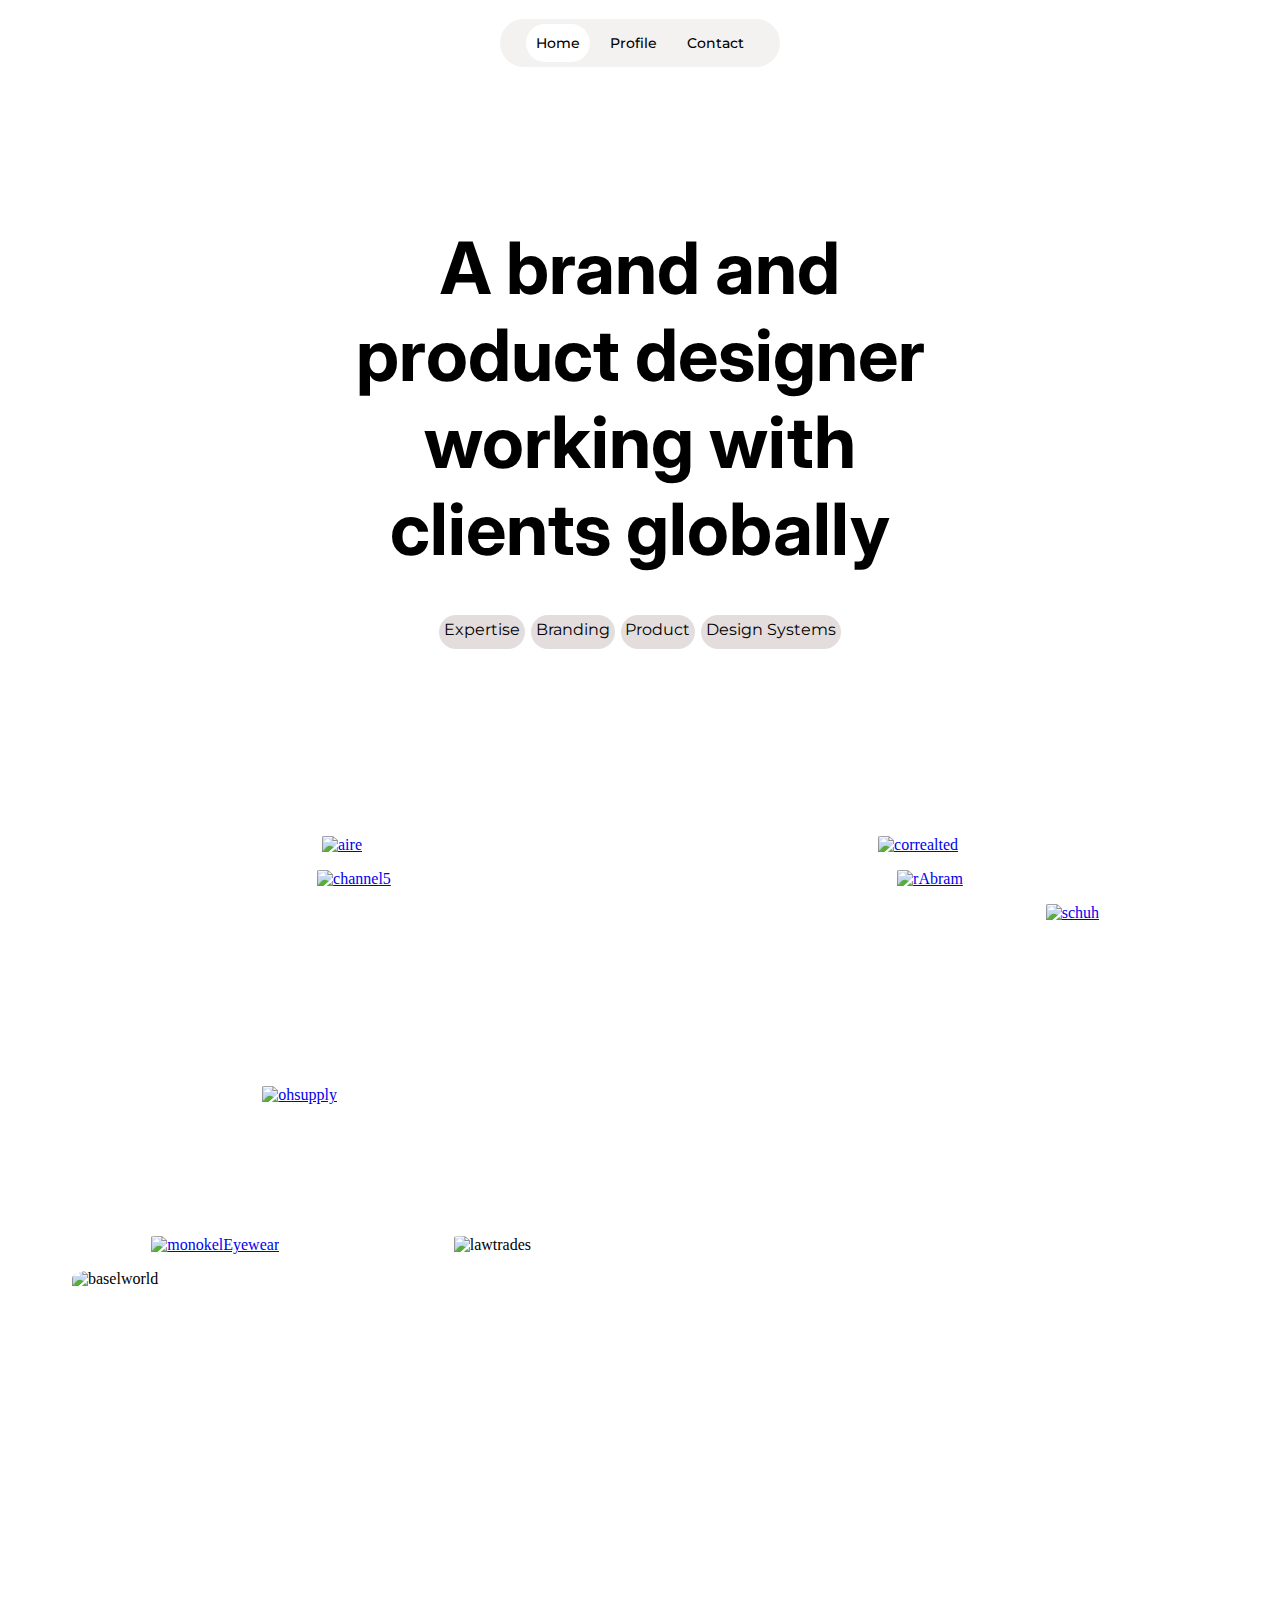
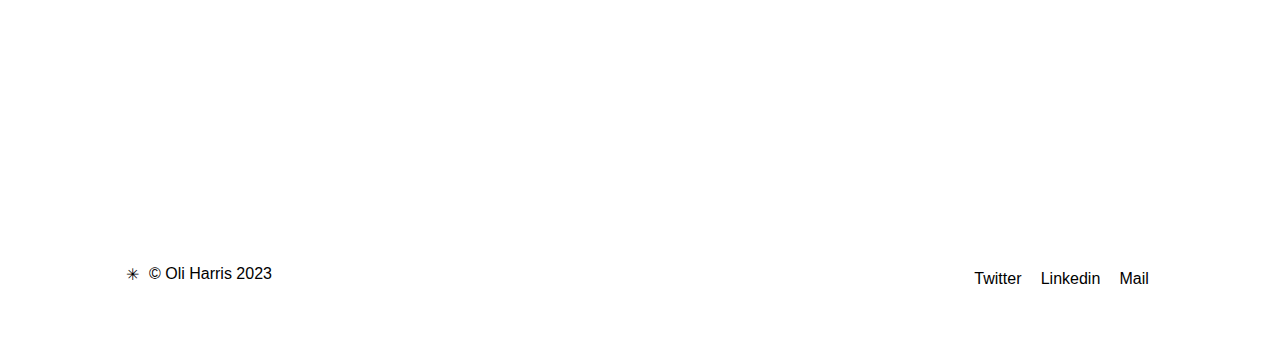
==== index.html @ 83ecb436 "first commit" ====
<!DOCTYPE html>
<html lang="en">
  <head>
    <meta charset="UTF-8" />
    <meta name="viewport" content="width=device-width, initial-scale=1.0" />
    <link rel="stylesheet" href="css/animate.css" />

    <link rel="preconnect" href="https://fonts.googleapis.com" />
    <link rel="preconnect" href="https://fonts.gstatic.com" crossorigin />
    <link rel="preconnect" href="https://fonts.googleapis.com" />
    <link rel="preconnect" href="https://fonts.gstatic.com" crossorigin />
    <link
      href="https://fonts.googleapis.com/css2?family=Inter:wght@100..900&family=Montserrat:ital,wght@0,100..900;1,100..900&display=swap"
      rel="stylesheet"
    />
    <link rel="stylesheet" href="styles/style.css" />
    <!-- <script src="js/wow.min.js"></script> -->
    <!-- <script>
      new WOW().init();
    </script> -->
    <title>Oh Studio</title>
  </head>
  <body>
    <nav class="header__nav">
      <li class="header__nav--li">Home</li>
      <li class="header__nav--li">Profile</li>
      <li class="header__nav--li">Contact</li>
    </nav>
    <header class="header first-section" id="first-section">
      <div class="header__title"></div>
      <h1 class="header__title--title">
        A brand and product designer working with clients globally
      </h1>
      <ul class="header__title--menu">
        <li>Expertise</li>
        <li>Branding</li>
        <li>Product</li>
        <li>Design Systems</li>
      </ul>
    </header>

    <main class="second-section" id="second-section">
      <div>
        <div class="image__box">
          <a href="aire.html">
            <img
              class="image__box-img"
              src="https://framerusercontent.com/images/kfr022WaJ8YJUyZFmdwCB3pXhs.jpg?scale-down-to=1024"
              alt="aire"
            />
          </a>
          <a href="correlated.html">
            <img
              class="image__box-img"
              src="https://framerusercontent.com/images/QVKFKT3dyGxloXfzzpurVKNMM6M.jpg?scale-down-to=1024"
              alt="correalted"
            />
          </a>
        </div>

        <div class="image__box">
          <a href="channel5.html">
            <img
              class="image__box-img"
              src="https://framerusercontent.com/images/AX9PukosNfGVcfXw3YapiYpl9g.jpg?scale-down-to=1024"
              alt="channel5"
            />
          </a>

          <a href="ronaldAbram.html">
            <img
              class="image__box-img"
              src="https://framerusercontent.com/images/BAXywubxN8sAhfJg3AgGgFI.jpg?scale-down-to=1024"
              alt="rAbram"
            />
          </a>
        </div>

        <div class="image__box">
          <a href="propeller.html">
            <div class="image__box-vid">
              <video
                class="image__box-vid"
                src="https://framerusercontent.com/modules/assets/XuzMZ3Z1QQHKltPqRjzGnsWs27M~Jq48dGctHPeHtnn90xE_Aem-3HQJB_aNVwfu2fao5Ok.mp4"
                loop=""
                autoplay=""
                playsinline=""
                style="
                  width: 100%;
                  height: 100%;
                  border-radius: 12px;
                  display: block;
                  object-fit: cover;
                  background-color: rgba(0, 0, 0, 0);
                  object-position: 50% 50%;
                "
              ></video>
            </div>

            <!-- <img
              class="image__box-img"
              src="https://framerusercontent.com/modules/assets/XuzMZ3Z1QQHKltPqRjzGnsWs27M~Jq48dGctHPeHtnn90xE_Aem-3HQJB_aNVwfu2fao5Ok.mp4"
              alt="propeller"
            /> -->
          </a>
          <a href="schuh.html">
            <img
              class="image__box-img"
              src="https://framerusercontent.com/images/3WALBX7nnuG7p85CLjlVmWPDHw.jpg?scale-down-to=1024"
              alt="schuh"
            />
          </a>
        </div>

        <div class="image__box">
          <a href="paperStreet.html">
            <img
              class="image__box-img"
              src="https://framerusercontent.com/images/e3moUZXfgtjYQY4ILakIMaz4n7s.jpg?scale-down-to=2048"
              alt="ohsupply"
            />
          </a>
          <!-- <img
            class="image__box-img"
            src="https://framerusercontent.com/images/e3moUZXfgtjYQY4ILakIMaz4n7s.jpg?scale-down-to=2048"
            alt="paperstreet"
            /> -->
          <!-- <div class="image__box-vid"> -->
          <a href="ohSupply.html">
            <video
              src="https://framerusercontent.com/modules/assets/SGjFvgcbK7s4yKh0xwuNjriMNII~5SCIlrVv6SNR5PFMjsMv3qAIi3sYsG2gjdlB0qM-tng.mp4"
              loop=""
              autoplay=""
              playsinline=""
              style="
                width: 100%;
                height: 100%;
                border-radius: 0px;
                display: block;
                object-fit: cover;
                background-color: rgba(0, 0, 0, 0);
                object-position: 50% 50%;
              "
            ></video>
          </a>
          <!-- </div> -->
        </div>

        <div class="image__box">
          <a href="monokelEyewear.html">
            <img
              class="image__box-img"
              src="https://framerusercontent.com/images/aH1eUgCIIIrbJF7TUlaKAehoI.jpg?scale-down-to=1024
          "
              alt="monokelEyewear"
            />
          </a>
          <img
            class="image__box-img"
            src="https://framerusercontent.com/images/UbS7rWmAwWxjtwM7oaWwRuGo.jpg?scale-down-to=1024"
            alt="lawtrades"
          />
        </div>

        <div class="image__box">
          <img
            class="image__box-img"
            src="https://framerusercontent.com/images/hQVBeiDNGU2TfeDJALuhawlcto.jpg?scale-down-to=1024"
            alt="baselworld"
          />
          <a href="nycb.html">
            <div class="image__box-vid">
              <video
                src="https://framerusercontent.com/modules/assets/NieGBlxBdgpz9QCHV5Aj89rWjVg~DPEeC0jYyBwx9c865cOkUi-KzBM-3ukyhpgtPhvYo_U.mp4"
                loop=""
                autoplay=""
                playsinline=""
                style="
                  width: 100%;
                  height: 100%;
                  border-radius: 0px;
                  display: block;
                  object-fit: cover;
                  background-color: rgba(0, 0, 0, 0);
                  object-position: 50% 50%;
                "
              ></video>
            </div>
          </a>
        </div>
      </div>
    </main>

    <div class="inTouch third-section" id="third-section">
      <p class="inTouch__top">Let's work together.</p>
      <p class="inTouch__bottom">Get in touch.</p>
    </div>

    <footer class="footer wow">
      <div class="footer__name">
        <p>&#10035;</p>
        <p>&copy; Oli Harris 2023</p>
      </div>
      <div class="footer__social">
        <ul>
          <li>Twitter</li>
          <li>Linkedin</li>
          <li>Mail</li>
        </ul>
      </div>
    </footer>
  </body>
  <script src="script.js"></script>
</html>
---- styles/style.css ----
*,
*::after,
*::before {
  margin: 0;
  padding: 0;
  -webkit-box-sizing: inherit;
          box-sizing: inherit;
}

body {
  position: relative;
  margin: auto 5%;
}

.first-section,
.second-section,
.third-section {
  -webkit-transform: translateY(50px);
          transform: translateY(50px);
  opacity: 0;
  -webkit-transition-property: opacity, -webkit-transform;
  transition-property: opacity, -webkit-transform;
  transition-property: transform, opacity;
  transition-property: transform, opacity, -webkit-transform;
  -webkit-transition-duration: 1.5s;
          transition-duration: 1.5s;
  -webkit-transition-timing-function: linear;
          transition-timing-function: linear;
}

.in-view {
  -webkit-transform: none;
          transform: none;
  opacity: 1;
}

.in-view.fadeup,
.in-view .fadeup {
  -webkit-transform: none;
          transform: none;
  opacity: 1;
}

.header {
  font-family: inter;
  height: 92vh;
  display: -webkit-box;
  display: -ms-flexbox;
  display: flex;
  -webkit-box-align: center;
      -ms-flex-align: center;
          align-items: center;
  -webkit-box-orient: vertical;
  -webkit-box-direction: normal;
      -ms-flex-direction: column;
          flex-direction: column;
  font-weight: 100;
}
.header__title--title {
  text-align: center;
  font-size: 72px;
  margin: 14rem 17rem 2.5rem;
  font-weight: bold;
}
.header__title--menu {
  display: -webkit-box;
  display: -ms-flexbox;
  display: flex;
  -webkit-box-pack: center;
      -ms-flex-pack: center;
          justify-content: center;
  list-style: none;
}
.header__title--menu li {
  font-family: Montserrat, sans-serif;
  font-weight: 400;
  font-size: 16px;
  margin: 3px;
  background-color: rgb(227, 221, 221);
  border-radius: 100px;
  height: 1.5rem;
  width: -webkit-max-content;
  width: -moz-max-content;
  width: max-content;
  overflow: hidden;
  padding: 0.3rem;
  display: table-cell;
  text-align: center;
  vertical-align: middle;
}
.header__nav {
  display: -webkit-box;
  display: -ms-flexbox;
  display: flex;
  -webkit-box-pack: center;
      -ms-flex-pack: center;
          justify-content: center;
  list-style: none;
  width: 280px;
  background-color: rgba(232, 229, 228, 0.5);
  border-radius: 100px;
  font-size: 20px;
  position: absolute;
  left: 50%;
  top: 1%;
  -webkit-transform: translate(-50%, 0%);
          transform: translate(-50%, 0%);
}
.header__nav--page {
  position: absolute;
  left: 50%;
  top: 1%;
  -webkit-transform: translate(-50%, 50%);
          transform: translate(-50%, 50%);
}
.header__nav--page a {
  text-decoration: none;
}
.header__nav--page div {
  font-size: 20px;
  font-weight: bolder;
  height: 50px;
  width: 50px;
  display: table-cell;
  text-align: center;
  vertical-align: middle;
  border-radius: 50%;
  background: rgba(232, 229, 228, 0.5);
}
.header__nav--page div:hover {
  background-color: black;
  color: #ffffff;
}
.header__nav--li {
  margin: 5px;
  border-radius: 100px;
  padding: 10px;
  font-family: Montserrat, sans-serif;
  font-weight: 500;
  font-size: 14px;
}
.header__nav--li:first-child {
  background-color: #ffffff;
}

.footer {
  display: -webkit-box;
  display: -ms-flexbox;
  display: flex;
  -webkit-box-pack: justify;
      -ms-flex-pack: justify;
          justify-content: space-between;
  margin: 5%;
  font-family: sans-serif;
  font-size: 1rem;
  font-weight: 500;
}
.footer__name {
  display: -webkit-box;
  display: -ms-flexbox;
  display: flex;
}
.footer__name p {
  margin: 0.3rem;
}
.footer__social ul {
  display: -webkit-box;
  display: -ms-flexbox;
  display: flex;
  list-style: none;
}
.footer__social ul li {
  margin: 0.6rem;
}
.footer__social ul li:hover {
  color: rgb(152, 148, 148);
}

.image__box {
  display: -webkit-box;
  display: -ms-flexbox;
  display: flex;
  -ms-flex-pack: distribute;
      justify-content: space-around;
}
.image__box-img {
  width: 675px;
  border-radius: 5%;
  margin: 0.5rem;
}
.image__box-img:hover {
  opacity: 0.3;
}
.image__box-vid {
  width: 615px;
  border-radius: 5%;
  margin: 1rem;
}
.image__box-vid:hover {
  opacity: 0.3;
}

.wide {
  width: 95%;
}

.inTouch {
  display: -webkit-box;
  display: -ms-flexbox;
  display: flex;
  -webkit-box-orient: vertical;
  -webkit-box-direction: normal;
      -ms-flex-direction: column;
          flex-direction: column;
  -webkit-box-pack: center;
      -ms-flex-pack: center;
          justify-content: center;
  -webkit-box-align: center;
      -ms-flex-align: center;
          align-items: center;
  margin: 10rem;
  font-size: 42px;
  font-family: sans-serif;
}
.inTouch__top {
  display: block;
}
.inTouch__bottom {
  color: rgb(95, 93, 93);
}
.inTouch__bottom:hover {
  color: rgb(152, 148, 148);
}

.skills__list {
  font-family: sans-serif;
  display: -webkit-box;
  display: -ms-flexbox;
  display: flex;
  -webkit-box-pack: start;
      -ms-flex-pack: start;
          justify-content: flex-start;
  font-size: 0.8rem;
}
.skills__list ul {
  margin: 2rem 10rem 2rem 1rem;
}
.skills__list--item {
  list-style: none;
}
.skills__list--item-top {
  color: #7f7f7f;
  line-height: 2rem;
}

.page__header {
  font-family: inter;
  height: 92vh;
  display: -webkit-box;
  display: -ms-flexbox;
  display: flex;
  -webkit-box-align: center;
      -ms-flex-align: center;
          align-items: center;
  -webkit-box-orient: vertical;
  -webkit-box-direction: normal;
      -ms-flex-direction: column;
          flex-direction: column;
  font-weight: 100;
}
.page__header--menu {
  display: -webkit-box;
  display: -ms-flexbox;
  display: flex;
  -webkit-box-pack: center;
      -ms-flex-pack: center;
          justify-content: center;
  list-style: none;
}
.page__header--menu li {
  font-family: Montserrat, sans-serif;
  font-weight: 400;
  font-size: 14px;
  margin: 3px;
  background-color: rgba(232, 229, 228, 0.5);
  border-radius: 25px;
  height: 1rem;
  width: -webkit-max-content;
  width: -moz-max-content;
  width: max-content;
  overflow: hidden;
  padding: 0.6rem;
  display: table-cell;
  text-align: center;
  vertical-align: middle;
}
.page__header--title {
  text-align: center;
  font-size: 72px;
  margin: 14rem 17rem 2.5rem;
  font-weight: bold;
}
.page__header--nav {
  display: -webkit-box;
  display: -ms-flexbox;
  display: flex;
  -webkit-box-pack: center;
      -ms-flex-pack: center;
          justify-content: center;
  list-style: none;
  width: 280px;
  border-radius: 100px;
  font-size: 20px;
  position: absolute;
  left: 50%;
  top: 0.4%;
  -webkit-transform: translate(-50%, 0%);
          transform: translate(-50%, 0%);
}
.page__header--nav a {
  text-decoration: none;
}
.page__header--nav div {
  font-size: 20px;
  font-weight: bolder;
  height: 45px;
  width: 45px;
  display: table-cell;
  text-align: center;
  vertical-align: middle;
  border-radius: 50%;
  background: rgba(232, 229, 228, 0.5);
}
.page__header--nav div:hover {
  background-color: black;
  color: #ffffff;
}
.page .overview {
  margin: 5rem;
  width: 50%;
  font-family: sans-serif;
}
.page .overview h4 {
  color: lightgrey;
  line-height: 3rem;
}
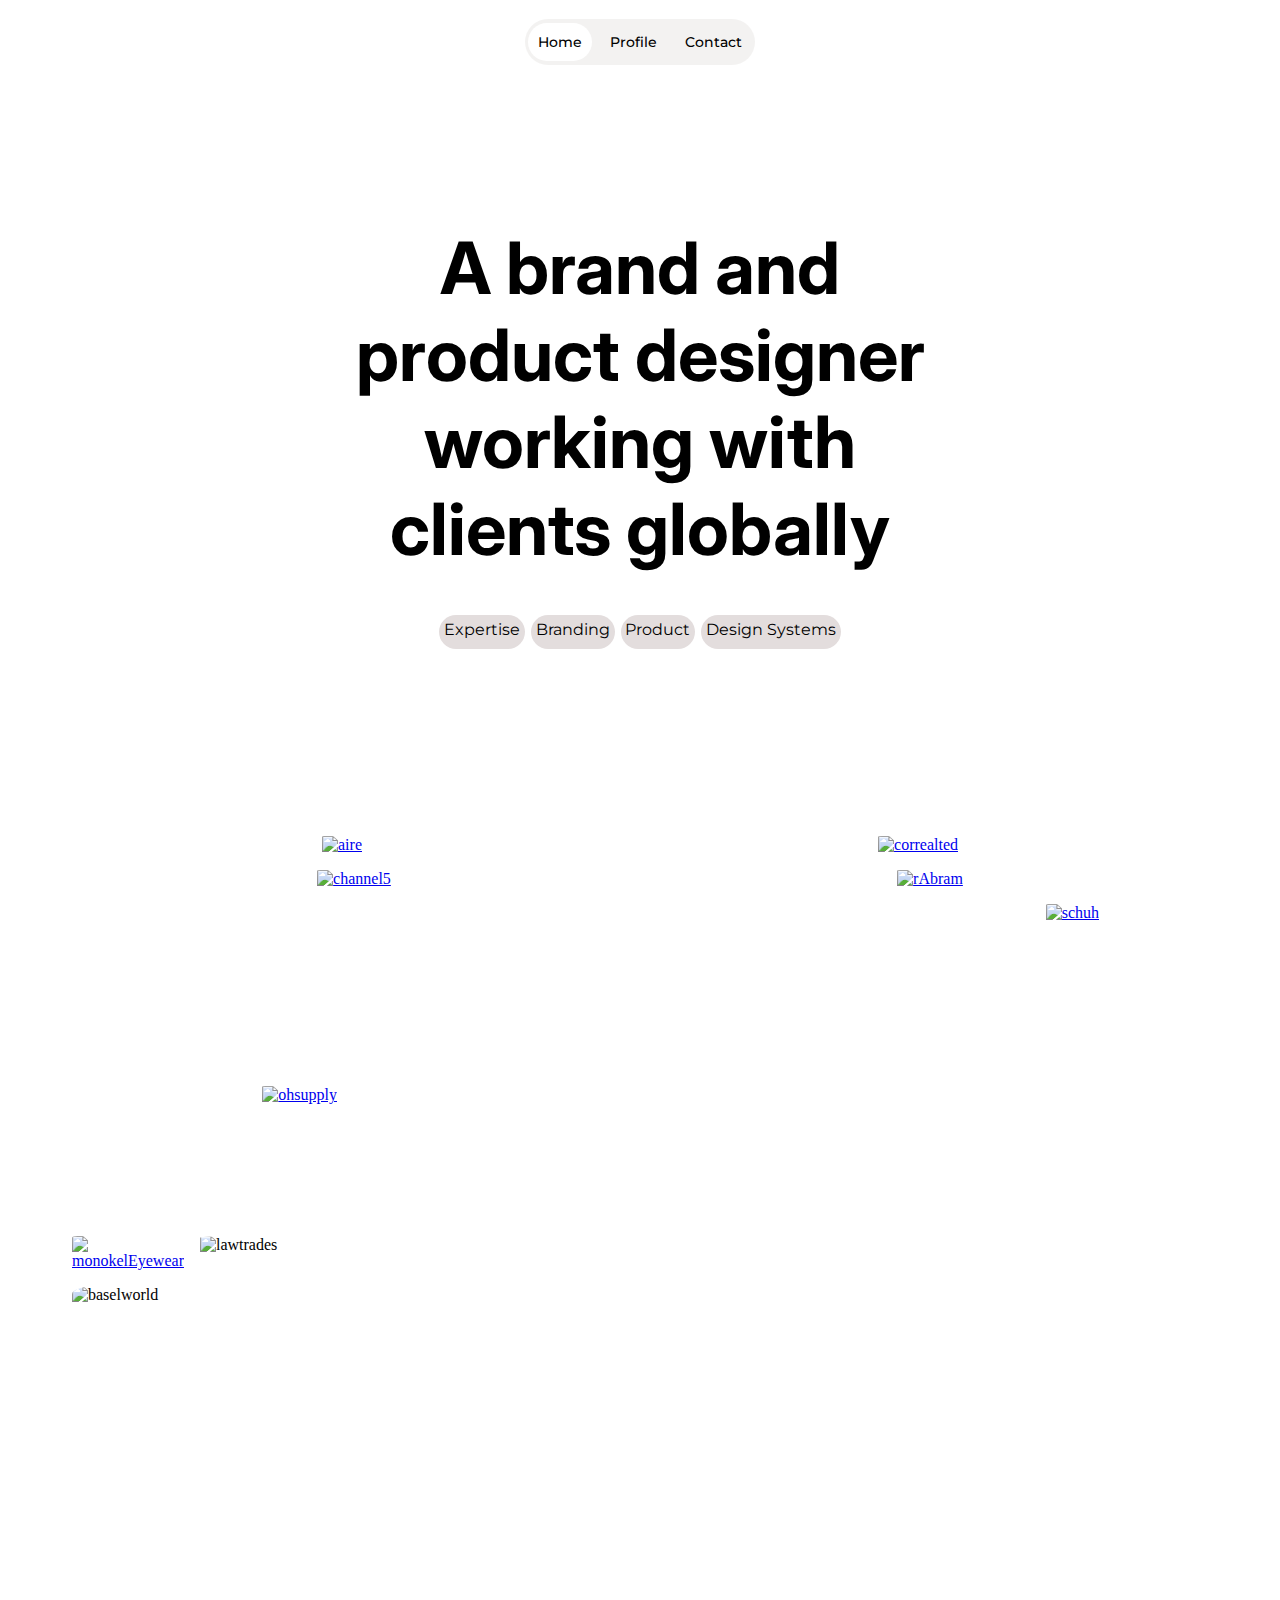
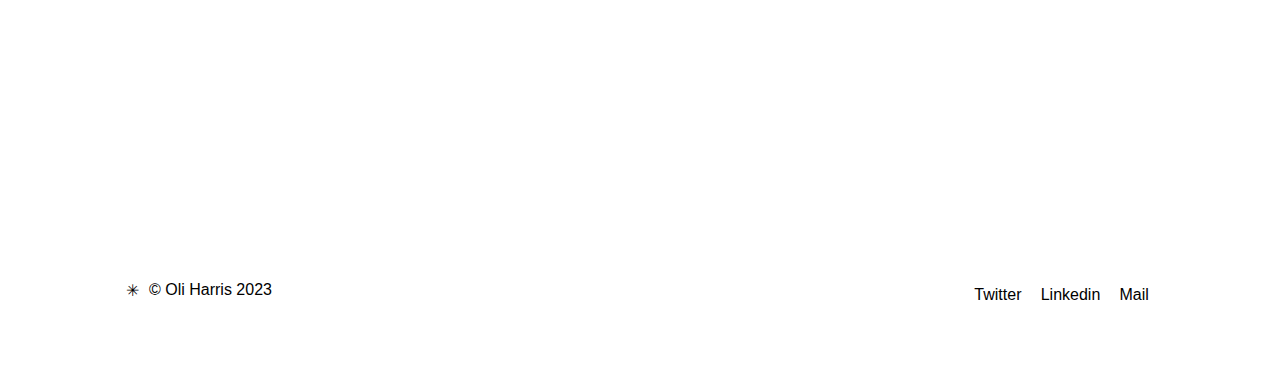
==== commit a8e612c1: "added sticky" ====
--- a/index.html
+++ b/index.html
@@ -21,7 +21,7 @@
     <title>Oh Studio</title>
   </head>
   <body>
-    <nav class="header__nav">
+    <nav class="header__nav" id="navbar">
       <li class="header__nav--li">Home</li>
       <li class="header__nav--li">Profile</li>
       <li class="header__nav--li">Contact</li>
--- a/styles/style.css
+++ b/styles/style.css
@@ -96,7 +96,7 @@
       -ms-flex-pack: center;
           justify-content: center;
   list-style: none;
-  width: 280px;
+  width: 230px;
   background-color: rgba(232, 229, 228, 0.5);
   border-radius: 100px;
   font-size: 20px;
@@ -132,7 +132,7 @@
   color: #ffffff;
 }
 .header__nav--li {
-  margin: 5px;
+  margin: 4px;
   border-radius: 100px;
   padding: 10px;
   font-family: Montserrat, sans-serif;
@@ -141,6 +141,12 @@
 }
 .header__nav--li:first-child {
   background-color: #ffffff;
+}
+
+.sticky {
+  position: fixed;
+  top: 0;
+  width: 100%;
 }
 
 .footer {
@@ -184,7 +190,7 @@
       justify-content: space-around;
 }
 .image__box-img {
-  width: 675px;
+  width: 100%;
   border-radius: 5%;
   margin: 0.5rem;
 }
@@ -199,8 +205,7 @@
 .image__box-vid:hover {
   opacity: 0.3;
 }
-
-.wide {
+.image__box .wide {
   width: 95%;
 }
 
@@ -343,4 +348,26 @@
 .page .overview h4 {
   color: lightgrey;
   line-height: 3rem;
+}
+
+@media (max-width: 500px) {
+  .header {
+    height: 50vh;
+  }
+  .header__title--title {
+    margin: 15.5rem 0.8rem;
+    font-size: 30px;
+  }
+  .header__title--menu {
+    display: none;
+  }
+  .header__nav {
+    top: 0.3%;
+  }
+  .image__box {
+    -webkit-box-orient: vertical;
+    -webkit-box-direction: normal;
+        -ms-flex-direction: column;
+            flex-direction: column;
+  }
 }